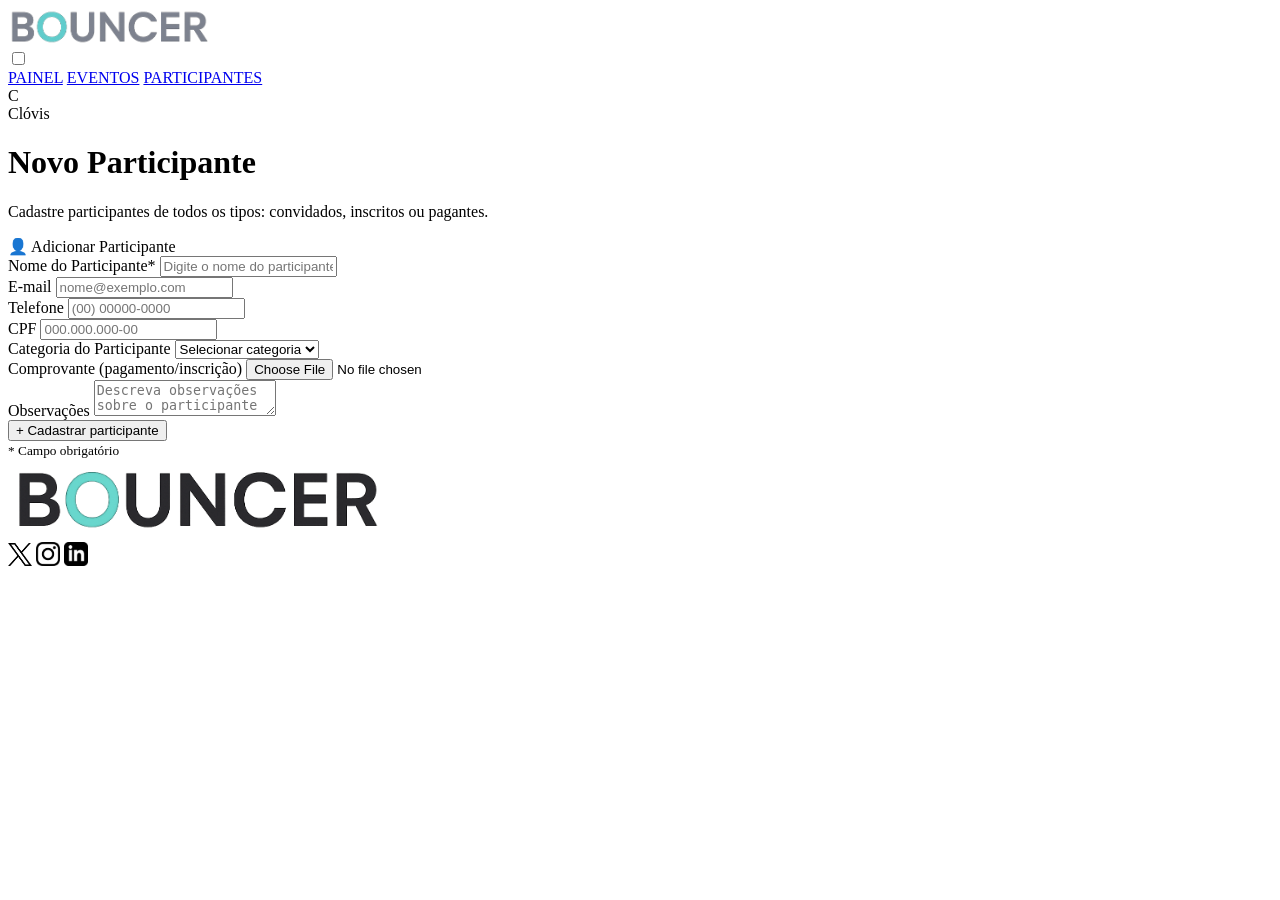
==== codigo-fonte/cadastro-participantes.html @ 35bc6ebd "Update cadastro-participantes.html" ====
<!DOCTYPE html>
<html lang="pt-BR">
<head>
  <meta charset="UTF-8">
  <meta name="viewport" content="width=device-width, initial-scale=1.0">
  <title>Novo Participante | BOUNCER</title>
  <!-- mantém o mesmo estilo visual do Novo Evento -->
  <link rel="stylesheet" href="./styles/cadastro-participante.css">
</head>
<body>
  <!-- NAVBAR -->
  <header class="topbar">
    <div class="logo">
      <img src="assets/logo-clara.png" width="200em" alt="BOUNCER">
    </div>

    <input type="checkbox" id="menu-toggle" class="menu-toggle">
    <label for="menu-toggle" class="hamburger">
      <span></span><span></span><span></span>
    </label>

    <nav class="nav-center">
      <a class="pill-btn" href="dashboard.html">PAINEL</a>
      <a class="pill-btn" href="novo-evento.html">EVENTOS</a>
      <a class="pill-btn" href="cadastro-participantes.html" aria-current="page">PARTICIPANTES</a>
    </nav>

    <div class="nav-right">
      <div class="profile">
        <div class="avatar">C</div>
        <div class="profile-name">Clóvis</div>
      </div>
    </div>
  </header>

  <!-- CONTEÚDO -->
  <main>
    <h1>Novo Participante</h1>
    <p class="subtitle">Cadastre participantes de todos os tipos: convidados, inscritos ou pagantes.</p>

    <div class="form-container">
      <div class="form-header">👤 Adicionar Participante</div>

      <!-- FORM -->
      <form id="form-participante">
        <div>
          <label for="nome">Nome do Participante*</label>
          <input id="nome" type="text" placeholder="Digite o nome do participante" required>
        </div>

        <div>
          <label for="email">E-mail</label>
          <input id="email" type="email" placeholder="nome@exemplo.com">
        </div>

        <div>
          <label for="telefone">Telefone</label>
          <input id="telefone" type="text" placeholder="(00) 00000-0000">
        </div>

        <div>
          <label for="cpf">CPF</label>
          <input id="cpf" type="text" placeholder="000.000.000-00">
        </div>

        <div>
          <label for="categoria">Categoria do Participante</label>
          <select id="categoria">
            <option value="" disabled selected>Selecionar categoria</option>
            <option>Convidado</option>
            <option>Inscrito</option>
            <option>Pagante</option>
            <option>VIP</option>
            <option>Equipe</option>
          </select>
        </div>

        <div>
          <label for="comprovante">Comprovante (pagamento/inscrição)</label>
          <input id="comprovante" type="file" accept="image/*,application/pdf">
        </div>

        <div class="descricao">
          <label for="observacoes">Observações</label>
          <textarea id="observacoes" placeholder="Descreva observações sobre o participante"></textarea>
        </div>

        <div class="btn-save">
          <button type="submit"> + Cadastrar participante</button>
        </div>
      </form>

      <small>* Campo obrigatório</small>
    </div>

    <div class="footer-space"></div>
  </main>

  <!-- RODAPÉ -->
  <footer class="footer">
    <img class="footer-logo" src="assets/logo-escura.png" alt="Bouncer Logo Escura" width="30%">
    <div class="footer-socials">
      <a href="https://x.com/"><img src="assets/x-logo.png" width="24" alt="X"></a>
      <a href="https://instagram.com/"><img src="assets/instagram-logo.png" width="24" alt="Instagram"></a>
      <a href="https://linkedin.com/"><img src="assets/linkedin-logo.png" width="24" alt="LinkedIn"></a>
    </div>
  </footer>

  <!-- Teste de carregamento -->
  <script>console.log("inline OK");</script>

  <!-- SCRIPT do LocalStorage (com caminho absoluto corrigido) -->
  <script src="cadastro-participantes.js?v=4"></script>
</body>
</html>
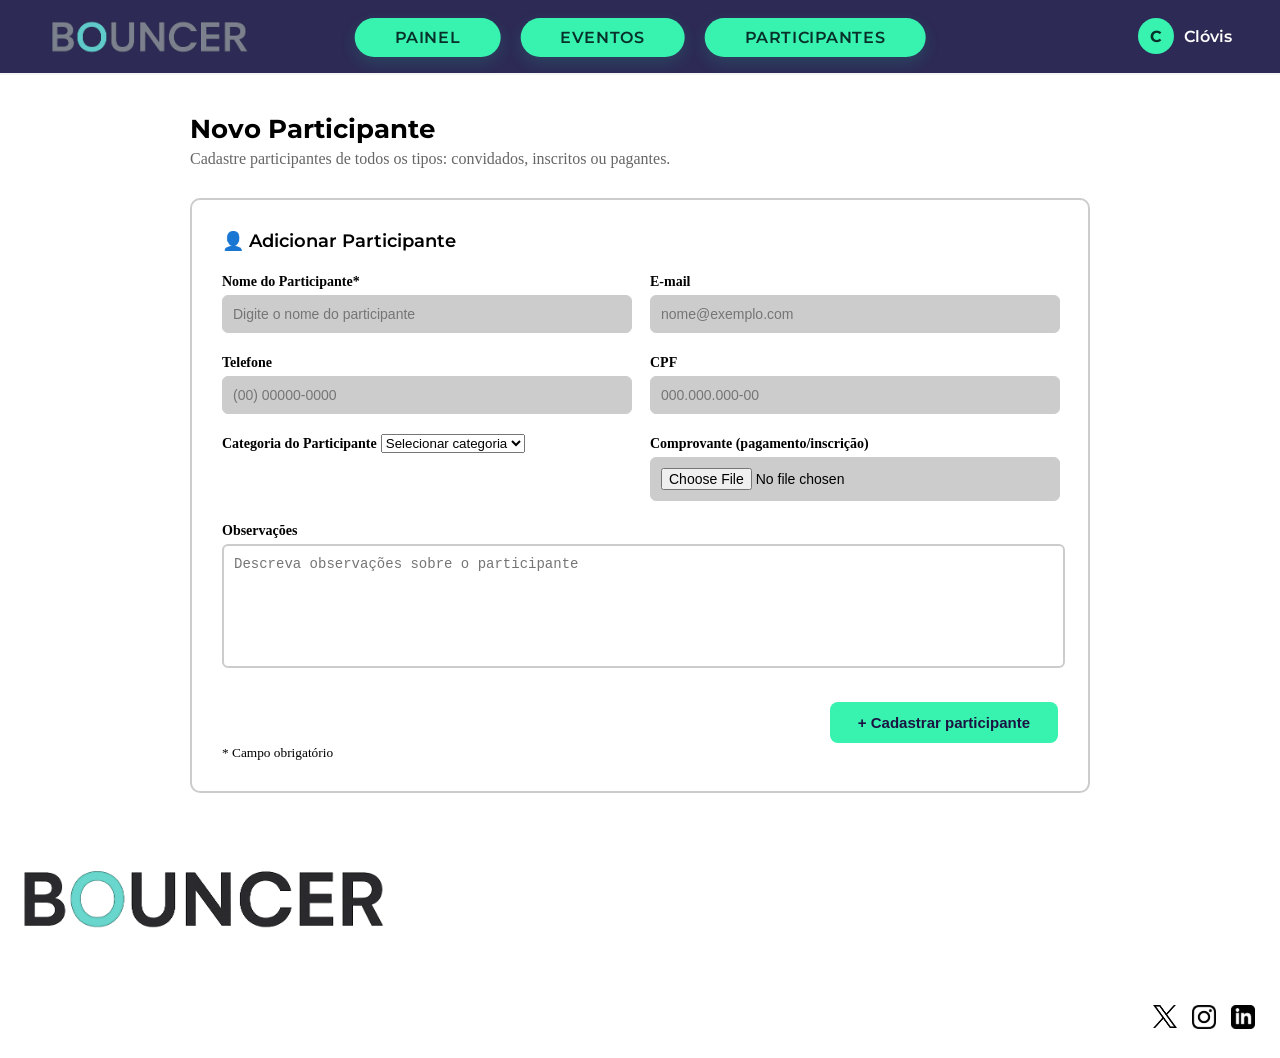
==== commit 1c187bbe: "Update cadastro-participantes.html" ====
--- a/codigo-fonte/cadastro-participantes.html
+++ b/codigo-fonte/cadastro-participantes.html
@@ -5,7 +5,7 @@
   <meta name="viewport" content="width=device-width, initial-scale=1.0">
   <title>Novo Participante | BOUNCER</title>
   <!-- mantém o mesmo estilo visual do Novo Evento -->
-  <link rel="stylesheet" href="./styles/cadastro-participante.css">
+  <link rel="stylesheet" href="./styles/cadastro-participantes.css">
 </head>
 <body>
   <!-- NAVBAR -->
--- a/codigo-fonte/styles/cadastro-participantes.css
+++ b/codigo-fonte/styles/cadastro-participantes.css
@@ -0,0 +1,302 @@
+@import url('https://fonts.googleapis.com/css2?family=Inter:ital,opsz,wght@0,14..32,100..900;1,14..32,100..900&family=Montserrat:ital,wght@0,100..900;1,100..900&display=swap');
+
+:root {
+  --cinza: #e6e6ee;
+  --preto: #121212;
+  --indigo: #2d2a55;
+  --velvet: #6c3fa4;
+  --mint: #38f2af;
+  --branco: #ffffff;
+  --mint-hover: #2ab985;
+  --light-text: #9aa0a8;
+
+  --titles: Montserrat;
+  --text: Inter;
+
+}
+
+/* ======== GERAL ======== */
+* {
+    margin: 0;
+    padding: 0%;
+}
+
+html, body {
+  height: 100%;
+  margin: 0;
+  display: flex;
+  flex-direction: column;
+}
+
+main{
+ flex: 1;
+}
+
+/* ======== NAVBAR ======== */
+.topbar{
+  background: var(--indigo);
+  color:var(--branco);
+  padding:18px 48px;
+  display:flex;
+  justify-content:space-between;
+  box-shadow: 0 2px 0 rgba(0,0,0,0.04);
+  font-family: var(--titles);
+}
+
+.logo img{
+  display:block;
+}
+
+.nav-center{
+  display:flex;
+  position: absolute;
+  left: 50%;
+  transform: translateX(-50%);
+  gap:20px;
+  align-items: center;
+}
+
+.pill-btn{
+  text-decoration: none;
+  background: var(--mint);
+  padding:10px 40px;
+  border-radius:28px;
+  font-weight:600;
+  color:#08302a;
+  border:none;
+  cursor:pointer;
+  box-shadow:0 6px 16px rgba(34,224,173,0.14);
+  transition:transform 0.12s ease, box-shadow 0.12s ease;
+  letter-spacing:0.6px;
+}
+.pill-btn:hover {transform:translateY(-2px); box-shadow:0 10px 20px rgba(34,224,173,0.16);}
+
+.nav-right{
+  display:flex;
+  align-items:center;
+  gap:14px;
+}
+.profile{
+  display:flex;
+  align-items:center;
+  gap:10px;
+  font-weight:600;
+}
+.avatar{
+  width:36px;
+  height:36px;
+  border-radius:50%;
+  background:var(--mint);
+  display:flex;
+  align-items:center;
+  justify-content:center;
+  color:#06302a;
+  font-weight:700;
+}
+
+/* ======== CONTEÚDO ======== */
+main {
+  max-width: 900px;
+  margin: 40px auto;
+  padding: 0 20px;
+}
+
+h1 {
+  font-size: 26px;
+  margin-bottom: 5px;
+  font-family: var(--titles);
+}
+
+.subtitle {
+  color: #666;
+  margin-bottom: 30px;
+  font-family: var(--text);
+}
+
+/* ======== FORMULÁRIO ======== */
+.form-container {
+  border: 2px solid #ccc;
+  border-radius: 10px;
+  padding: 30px;
+  
+}
+
+.form-header {
+  display: flex;
+  align-items: center;
+  gap: 10px;
+  font-weight: 600;
+  font-size: 18px;
+  margin-bottom: 20px;
+  font-family: var(--titles);
+  
+}
+
+form {
+  display: grid;
+  grid-template-columns: 1fr 1fr;
+  gap: 20px;
+}
+
+form label {
+  font-weight: 600;
+  font-size: 14px;
+  font-family: var(--text);
+  font-family: var(--text);
+}
+
+form input{
+  width: 95%;
+  padding: 10px;
+  margin-top: 5px;
+  border: 1px solid #ccc;
+  background-color: #ccc;
+  border-radius: 6px;
+  font-size: 14px;
+ 
+}
+
+form textarea {
+  width: 98%;
+  padding: 10px;
+  margin-top: 5px;
+  border: 2px solid #ccc;
+  border-radius: 6px;
+  font-size: 14px;
+  
+  }
+
+textarea {
+  height: 100px;
+  resize: none;
+}
+
+.descricao {
+  grid-column: span 2;
+}
+
+/* ======== BOTÃO ======== */
+.btn-save {
+  grid-column: span 2;
+  display: flex;
+  justify-content: flex-end;
+  margin-top: 10px;
+}
+
+.btn-save button {
+  background-color: var(--mint);
+  border: none;
+  padding: 12px 28px;
+  border-radius: 8px;
+  font-size: 15px;
+  font-weight: 600;
+  color: #1b1442;
+  cursor: pointer;
+  display: flex;
+  align-items: center;
+  gap: 8px;
+  transition: 0.2s;
+}
+
+.btn-save button:hover {
+  opacity: 0.85;
+  background-color: var(--mint-hover);
+}
+
+/* ======== RODAPÉ ======== */
+
+footer {
+  padding: 2% 0 0 1%;
+}
+
+.footer-socials {
+  display: flex;
+  justify-content: end;
+  gap: 15px;
+  padding: 5% 2% 2% 0;
+}
+
+/* ======== RESPONSIVIDADE ======== */
+@media (max-width:1000px){
+  .grid {grid-template-columns: repeat(auto-fit, minmax(260px, 1fr));;}
+  .lower {grid-template-columns:1fr;}
+}
+
+.hamburger {
+  display: none;
+  flex-direction: column;
+  justify-content: space-between;
+  width: 30px;
+  height: 25px;
+  cursor: pointer;
+  position: relative;
+  z-index: 10;
+}
+
+.hamburger span {
+  display: block;
+  height: 3px;
+  width: 100%;
+  background: var(--mint);
+  border-radius: 3px;
+  transition: all 0.3s ease;
+}
+
+.menu-toggle {
+  display: none;
+}
+
+@media (max-width: 768px) {
+
+  .footer-spacer {height: 20px;}
+  .logo {
+    display: none;
+  }
+
+  .hamburger {
+    display: flex;
+  }
+
+  .nav-center {
+    position: absolute;
+    top: 70px;
+    left: 0;
+    right: 0;
+    background: var(--indigo);
+    flex-direction: column;
+    align-items: center;
+    gap: 20px;
+    padding: 0;
+    overflow: hidden;
+    max-height: 0;
+    opacity: 0;
+    transform: translateY(-10px);
+    transition: all 0.35s ease;
+  }
+
+  .menu-toggle:checked ~ .nav-center {
+    max-height: 250px;
+    padding: 20px 0;
+    opacity: 1;
+    transform: translateY(0);
+  }
+
+  .menu-toggle:checked + .hamburger span:nth-child(1) {
+    transform: rotate(45deg) translateY(15px);
+  }
+  .menu-toggle:checked + .hamburger span:nth-child(2) {
+    opacity: 0;
+  }
+  .menu-toggle:checked + .hamburger span:nth-child(3) {
+    transform: rotate(-45deg) translateY(-15px);
+  }
+
+  .nav-right {
+    margin-left: auto;
+  }
+
+  .topbar {
+    padding: 16px 18px;
+
+}
+}
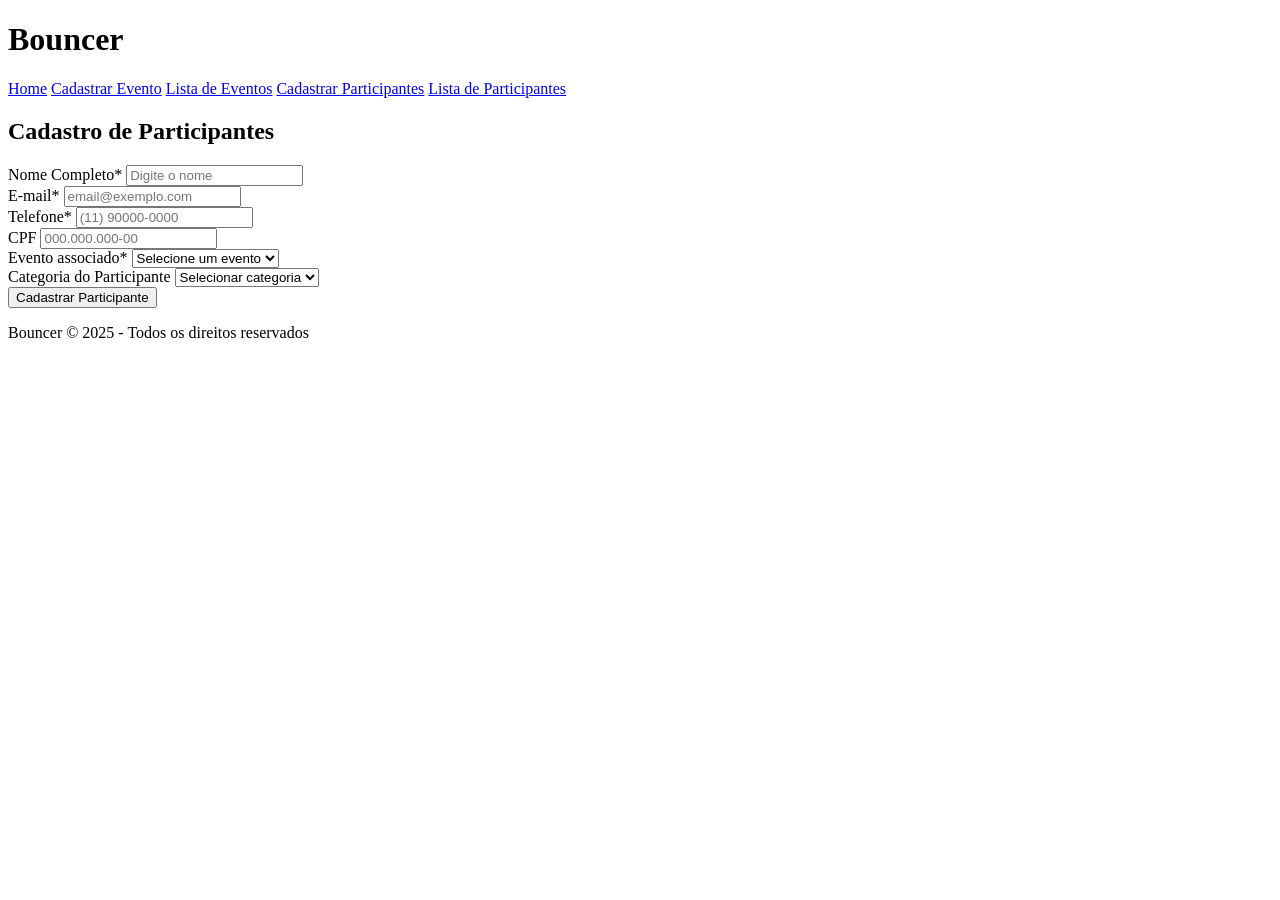
==== commit 86ecd687: "Update cadastro-participantes.html" ====
--- a/codigo-fonte/cadastro-participantes.html
+++ b/codigo-fonte/cadastro-participantes.html
@@ -1,66 +1,59 @@
 <!DOCTYPE html>
-<html lang="pt-BR">
+<html lang="pt-br">
+
 <head>
   <meta charset="UTF-8">
+  <meta http-equiv="X-UA-Compatible" content="IE=edge">
   <meta name="viewport" content="width=device-width, initial-scale=1.0">
-  <title>Novo Participante | BOUNCER</title>
-  <!-- mantém o mesmo estilo visual do Novo Evento -->
-  <link rel="stylesheet" href="./styles/cadastro-participantes.css">
+  <title>Bouncer - Cadastro de Participantes</title>
+  <link rel="stylesheet" href="./styles/cadastro-participantes-styles.css">
 </head>
+
 <body>
-  <!-- NAVBAR -->
-  <header class="topbar">
-    <div class="logo">
-      <img src="assets/logo-clara.png" width="200em" alt="BOUNCER">
-    </div>
 
-    <input type="checkbox" id="menu-toggle" class="menu-toggle">
-    <label for="menu-toggle" class="hamburger">
-      <span></span><span></span><span></span>
-    </label>
-
-    <nav class="nav-center">
-      <a class="pill-btn" href="dashboard.html">PAINEL</a>
-      <a class="pill-btn" href="novo-evento.html">EVENTOS</a>
-      <a class="pill-btn" href="cadastro-participantes.html" aria-current="page">PARTICIPANTES</a>
+  <header>
+    <h1>Bouncer</h1>
+    <nav>
+      <a href="index.html">Home</a>
+      <a href="novo-evento.html">Cadastrar Evento</a>
+      <a href="lista-eventos.html">Lista de Eventos</a>
+      <a href="cadastro-participantes.html" class="active">Cadastrar Participantes</a>
+      <a href="lista-participantes.html">Lista de Participantes</a>
     </nav>
-
-    <div class="nav-right">
-      <div class="profile">
-        <div class="avatar">C</div>
-        <div class="profile-name">Clóvis</div>
-      </div>
-    </div>
   </header>
 
-  <!-- CONTEÚDO -->
   <main>
-    <h1>Novo Participante</h1>
-    <p class="subtitle">Cadastre participantes de todos os tipos: convidados, inscritos ou pagantes.</p>
+    <section class="form-container">
+      <h2>Cadastro de Participantes</h2>
 
-    <div class="form-container">
-      <div class="form-header">👤 Adicionar Participante</div>
-
-      <!-- FORM -->
       <form id="form-participante">
+        
         <div>
-          <label for="nome">Nome do Participante*</label>
-          <input id="nome" type="text" placeholder="Digite o nome do participante" required>
+          <label for="nome">Nome Completo*</label>
+          <input id="nome" type="text" placeholder="Digite o nome" required>
         </div>
 
         <div>
-          <label for="email">E-mail</label>
-          <input id="email" type="email" placeholder="nome@exemplo.com">
+          <label for="email">E-mail*</label>
+          <input id="email" type="email" placeholder="email@exemplo.com" required>
         </div>
 
         <div>
-          <label for="telefone">Telefone</label>
-          <input id="telefone" type="text" placeholder="(00) 00000-0000">
+          <label for="telefone">Telefone*</label>
+          <input id="telefone" type="tel" placeholder="(11) 90000-0000" required>
         </div>
 
         <div>
           <label for="cpf">CPF</label>
           <input id="cpf" type="text" placeholder="000.000.000-00">
+        </div>
+
+        <!-- 🔥 CAMPO DE EVENTO ADICIONADO AQUI -->
+        <div>
+          <label for="evento">Evento associado*</label>
+          <select id="evento" required>
+            <option value="" disabled selected>Selecione um evento</option>
+          </select>
         </div>
 
         <div>
@@ -75,41 +68,16 @@
           </select>
         </div>
 
-        <div>
-          <label for="comprovante">Comprovante (pagamento/inscrição)</label>
-          <input id="comprovante" type="file" accept="image/*,application/pdf">
-        </div>
-
-        <div class="descricao">
-          <label for="observacoes">Observações</label>
-          <textarea id="observacoes" placeholder="Descreva observações sobre o participante"></textarea>
-        </div>
-
-        <div class="btn-save">
-          <button type="submit"> + Cadastrar participante</button>
-        </div>
+        <button type="submit" class="btn">Cadastrar Participante</button>
       </form>
-
-      <small>* Campo obrigatório</small>
-    </div>
-
-    <div class="footer-space"></div>
+    </section>
   </main>
 
-  <!-- RODAPÉ -->
-  <footer class="footer">
-    <img class="footer-logo" src="assets/logo-escura.png" alt="Bouncer Logo Escura" width="30%">
-    <div class="footer-socials">
-      <a href="https://x.com/"><img src="assets/x-logo.png" width="24" alt="X"></a>
-      <a href="https://instagram.com/"><img src="assets/instagram-logo.png" width="24" alt="Instagram"></a>
-      <a href="https://linkedin.com/"><img src="assets/linkedin-logo.png" width="24" alt="LinkedIn"></a>
-    </div>
+  <footer>
+    <p>Bouncer © 2025 - Todos os direitos reservados</p>
   </footer>
 
-  <!-- Teste de carregamento -->
-  <script>console.log("inline OK");</script>
+  <script src="./scripts/cadastro-participantes.js"></script>
+</body>
 
-  <!-- SCRIPT do LocalStorage (com caminho absoluto corrigido) -->
-  <script src="cadastro-participantes.js?v=4"></script>
-</body>
 </html>
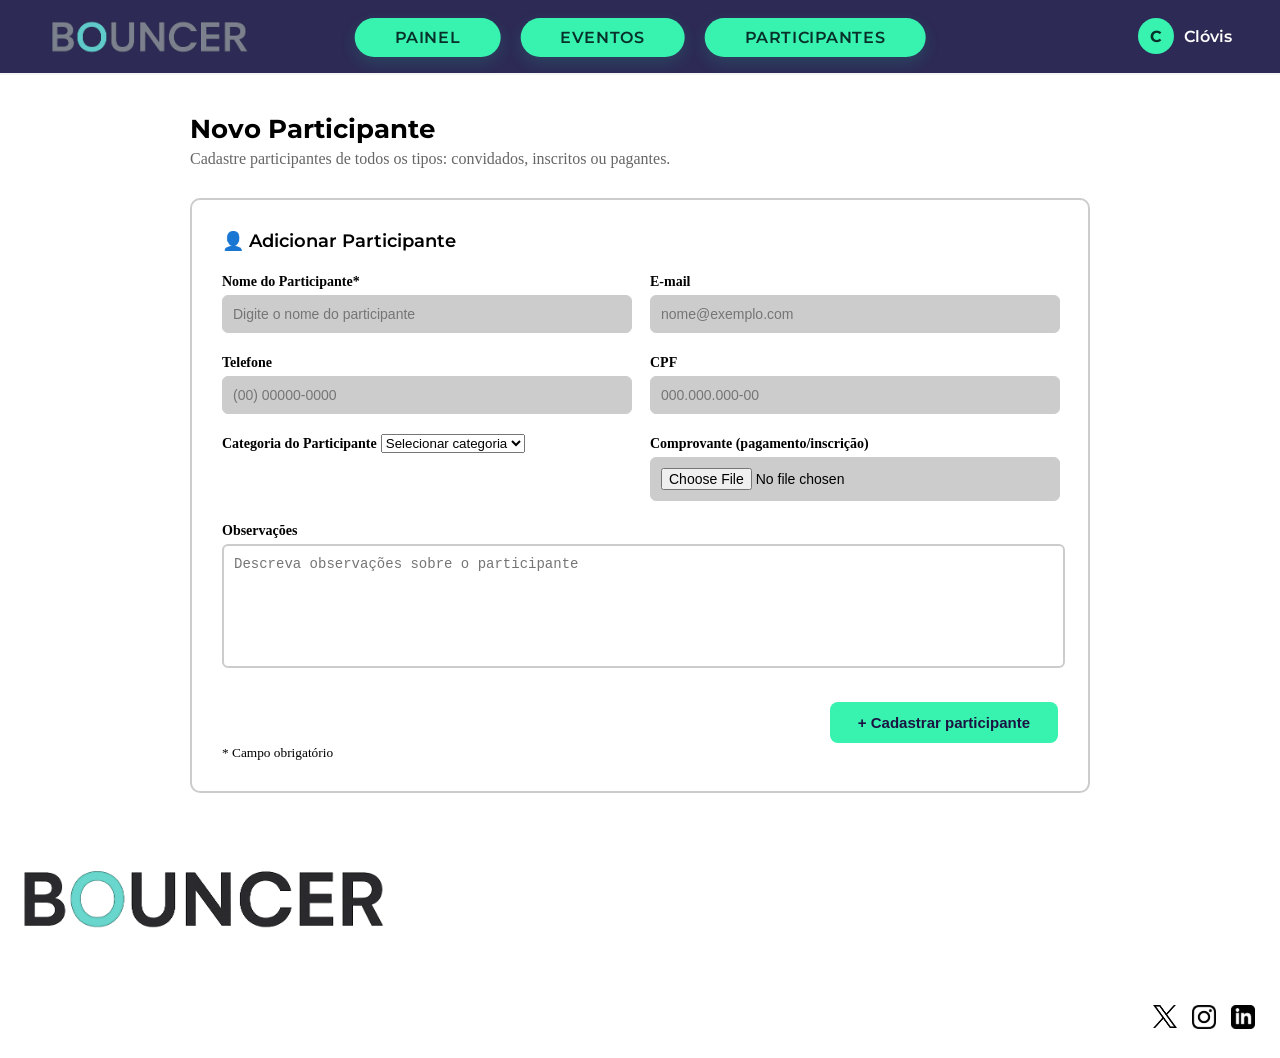
==== commit 7e8bfe5e: "Update cadastro-participantes.html" ====
--- a/codigo-fonte/cadastro-participantes.html
+++ b/codigo-fonte/cadastro-participantes.html
@@ -1,59 +1,66 @@
 <!DOCTYPE html>
-<html lang="pt-br">
-
+<html lang="pt-BR">
 <head>
   <meta charset="UTF-8">
-  <meta http-equiv="X-UA-Compatible" content="IE=edge">
   <meta name="viewport" content="width=device-width, initial-scale=1.0">
-  <title>Bouncer - Cadastro de Participantes</title>
-  <link rel="stylesheet" href="./styles/cadastro-participantes-styles.css">
+  <title>Novo Participante | BOUNCER</title>
+  <!-- mantém o mesmo estilo visual do Novo Evento -->
+  <link rel="stylesheet" href="./styles/cadastro-participantes.css">
 </head>
+<body>
+  <!-- NAVBAR -->
+  <header class="topbar">
+    <div class="logo">
+      <img src="assets/logo-clara.png" width="200em" alt="BOUNCER">
+    </div>
 
-<body>
+    <input type="checkbox" id="menu-toggle" class="menu-toggle">
+    <label for="menu-toggle" class="hamburger">
+      <span></span><span></span><span></span>
+    </label>
 
-  <header>
-    <h1>Bouncer</h1>
-    <nav>
-      <a href="index.html">Home</a>
-      <a href="novo-evento.html">Cadastrar Evento</a>
-      <a href="lista-eventos.html">Lista de Eventos</a>
-      <a href="cadastro-participantes.html" class="active">Cadastrar Participantes</a>
-      <a href="lista-participantes.html">Lista de Participantes</a>
+    <nav class="nav-center">
+      <a class="pill-btn" href="dashboard.html">PAINEL</a>
+      <a class="pill-btn" href="novo-evento.html">EVENTOS</a>
+      <a class="pill-btn" href="cadastro-participantes.html" aria-current="page">PARTICIPANTES</a>
     </nav>
+
+    <div class="nav-right">
+      <div class="profile">
+        <div class="avatar">C</div>
+        <div class="profile-name">Clóvis</div>
+      </div>
+    </div>
   </header>
 
+  <!-- CONTEÚDO -->
   <main>
-    <section class="form-container">
-      <h2>Cadastro de Participantes</h2>
+    <h1>Novo Participante</h1>
+    <p class="subtitle">Cadastre participantes de todos os tipos: convidados, inscritos ou pagantes.</p>
 
-      <form id="form-participante">
-        
+    <div class="form-container">
+      <div class="form-header">👤 Adicionar Participante</div>
+
+      <!-- FORM -->
+      <form id="form-participante" action="#" onsubmit="return false;" novalidate>
         <div>
-          <label for="nome">Nome Completo*</label>
-          <input id="nome" type="text" placeholder="Digite o nome" required>
+          <label for="nome">Nome do Participante*</label>
+          <input id="nome" type="text" placeholder="Digite o nome do participante" required>
         </div>
 
         <div>
-          <label for="email">E-mail*</label>
-          <input id="email" type="email" placeholder="email@exemplo.com" required>
+          <label for="email">E-mail</label>
+          <input id="email" type="email" placeholder="nome@exemplo.com">
         </div>
 
         <div>
-          <label for="telefone">Telefone*</label>
-          <input id="telefone" type="tel" placeholder="(11) 90000-0000" required>
+          <label for="telefone">Telefone</label>
+          <input id="telefone" type="text" placeholder="(00) 00000-0000">
         </div>
 
         <div>
           <label for="cpf">CPF</label>
           <input id="cpf" type="text" placeholder="000.000.000-00">
-        </div>
-
-        <!-- 🔥 CAMPO DE EVENTO ADICIONADO AQUI -->
-        <div>
-          <label for="evento">Evento associado*</label>
-          <select id="evento" required>
-            <option value="" disabled selected>Selecione um evento</option>
-          </select>
         </div>
 
         <div>
@@ -68,16 +75,41 @@
           </select>
         </div>
 
-        <button type="submit" class="btn">Cadastrar Participante</button>
+        <div>
+          <label for="comprovante">Comprovante (pagamento/inscrição)</label>
+          <input id="comprovante" type="file" accept="image/*,application/pdf">
+        </div>
+
+        <div class="descricao">
+          <label for="observacoes">Observações</label>
+          <textarea id="observacoes" placeholder="Descreva observações sobre o participante"></textarea>
+        </div>
+
+        <div class="btn-save">
+          <button type="submit"> + Cadastrar participante</button>
+        </div>
       </form>
-    </section>
+
+      <small>* Campo obrigatório</small>
+    </div>
+
+    <div class="footer-space"></div>
   </main>
 
-  <footer>
-    <p>Bouncer © 2025 - Todos os direitos reservados</p>
+  <!-- RODAPÉ -->
+  <footer class="footer">
+    <img class="footer-logo" src="assets/logo-escura.png" alt="Bouncer Logo Escura" width="30%">
+    <div class="footer-socials">
+      <a href="https://x.com/"><img src="assets/x-logo.png" width="24" alt="X"></a>
+      <a href="https://instagram.com/"><img src="assets/instagram-logo.png" width="24" alt="Instagram"></a>
+      <a href="https://linkedin.com/"><img src="assets/linkedin-logo.png" width="24" alt="LinkedIn"></a>
+    </div>
   </footer>
 
-  <script src="./scripts/cadastro-participantes.js"></script>
+  <!-- Teste de carregamento -->
+  <script>console.log("inline OK");</script>
+
+  <!-- SCRIPT do LocalStorage -->
+  <script src="cadastro-participantes.js?v=5"></script>
 </body>
-
 </html>
--- a/codigo-fonte/styles/cadastro-participantes.css
+++ b/codigo-fonte/styles/cadastro-participantes.css
@@ -0,0 +1,302 @@
+@import url('https://fonts.googleapis.com/css2?family=Inter:ital,opsz,wght@0,14..32,100..900;1,14..32,100..900&family=Montserrat:ital,wght@0,100..900;1,100..900&display=swap');
+
+:root {
+  --cinza: #e6e6ee;
+  --preto: #121212;
+  --indigo: #2d2a55;
+  --velvet: #6c3fa4;
+  --mint: #38f2af;
+  --branco: #ffffff;
+  --mint-hover: #2ab985;
+  --light-text: #9aa0a8;
+
+  --titles: Montserrat;
+  --text: Inter;
+
+}
+
+/* ======== GERAL ======== */
+* {
+    margin: 0;
+    padding: 0%;
+}
+
+html, body {
+  height: 100%;
+  margin: 0;
+  display: flex;
+  flex-direction: column;
+}
+
+main{
+ flex: 1;
+}
+
+/* ======== NAVBAR ======== */
+.topbar{
+  background: var(--indigo);
+  color:var(--branco);
+  padding:18px 48px;
+  display:flex;
+  justify-content:space-between;
+  box-shadow: 0 2px 0 rgba(0,0,0,0.04);
+  font-family: var(--titles);
+}
+
+.logo img{
+  display:block;
+}
+
+.nav-center{
+  display:flex;
+  position: absolute;
+  left: 50%;
+  transform: translateX(-50%);
+  gap:20px;
+  align-items: center;
+}
+
+.pill-btn{
+  text-decoration: none;
+  background: var(--mint);
+  padding:10px 40px;
+  border-radius:28px;
+  font-weight:600;
+  color:#08302a;
+  border:none;
+  cursor:pointer;
+  box-shadow:0 6px 16px rgba(34,224,173,0.14);
+  transition:transform 0.12s ease, box-shadow 0.12s ease;
+  letter-spacing:0.6px;
+}
+.pill-btn:hover {transform:translateY(-2px); box-shadow:0 10px 20px rgba(34,224,173,0.16);}
+
+.nav-right{
+  display:flex;
+  align-items:center;
+  gap:14px;
+}
+.profile{
+  display:flex;
+  align-items:center;
+  gap:10px;
+  font-weight:600;
+}
+.avatar{
+  width:36px;
+  height:36px;
+  border-radius:50%;
+  background:var(--mint);
+  display:flex;
+  align-items:center;
+  justify-content:center;
+  color:#06302a;
+  font-weight:700;
+}
+
+/* ======== CONTEÚDO ======== */
+main {
+  max-width: 900px;
+  margin: 40px auto;
+  padding: 0 20px;
+}
+
+h1 {
+  font-size: 26px;
+  margin-bottom: 5px;
+  font-family: var(--titles);
+}
+
+.subtitle {
+  color: #666;
+  margin-bottom: 30px;
+  font-family: var(--text);
+}
+
+/* ======== FORMULÁRIO ======== */
+.form-container {
+  border: 2px solid #ccc;
+  border-radius: 10px;
+  padding: 30px;
+  
+}
+
+.form-header {
+  display: flex;
+  align-items: center;
+  gap: 10px;
+  font-weight: 600;
+  font-size: 18px;
+  margin-bottom: 20px;
+  font-family: var(--titles);
+  
+}
+
+form {
+  display: grid;
+  grid-template-columns: 1fr 1fr;
+  gap: 20px;
+}
+
+form label {
+  font-weight: 600;
+  font-size: 14px;
+  font-family: var(--text);
+  font-family: var(--text);
+}
+
+form input{
+  width: 95%;
+  padding: 10px;
+  margin-top: 5px;
+  border: 1px solid #ccc;
+  background-color: #ccc;
+  border-radius: 6px;
+  font-size: 14px;
+ 
+}
+
+form textarea {
+  width: 98%;
+  padding: 10px;
+  margin-top: 5px;
+  border: 2px solid #ccc;
+  border-radius: 6px;
+  font-size: 14px;
+  
+  }
+
+textarea {
+  height: 100px;
+  resize: none;
+}
+
+.descricao {
+  grid-column: span 2;
+}
+
+/* ======== BOTÃO ======== */
+.btn-save {
+  grid-column: span 2;
+  display: flex;
+  justify-content: flex-end;
+  margin-top: 10px;
+}
+
+.btn-save button {
+  background-color: var(--mint);
+  border: none;
+  padding: 12px 28px;
+  border-radius: 8px;
+  font-size: 15px;
+  font-weight: 600;
+  color: #1b1442;
+  cursor: pointer;
+  display: flex;
+  align-items: center;
+  gap: 8px;
+  transition: 0.2s;
+}
+
+.btn-save button:hover {
+  opacity: 0.85;
+  background-color: var(--mint-hover);
+}
+
+/* ======== RODAPÉ ======== */
+
+footer {
+  padding: 2% 0 0 1%;
+}
+
+.footer-socials {
+  display: flex;
+  justify-content: end;
+  gap: 15px;
+  padding: 5% 2% 2% 0;
+}
+
+/* ======== RESPONSIVIDADE ======== */
+@media (max-width:1000px){
+  .grid {grid-template-columns: repeat(auto-fit, minmax(260px, 1fr));;}
+  .lower {grid-template-columns:1fr;}
+}
+
+.hamburger {
+  display: none;
+  flex-direction: column;
+  justify-content: space-between;
+  width: 30px;
+  height: 25px;
+  cursor: pointer;
+  position: relative;
+  z-index: 10;
+}
+
+.hamburger span {
+  display: block;
+  height: 3px;
+  width: 100%;
+  background: var(--mint);
+  border-radius: 3px;
+  transition: all 0.3s ease;
+}
+
+.menu-toggle {
+  display: none;
+}
+
+@media (max-width: 768px) {
+
+  .footer-spacer {height: 20px;}
+  .logo {
+    display: none;
+  }
+
+  .hamburger {
+    display: flex;
+  }
+
+  .nav-center {
+    position: absolute;
+    top: 70px;
+    left: 0;
+    right: 0;
+    background: var(--indigo);
+    flex-direction: column;
+    align-items: center;
+    gap: 20px;
+    padding: 0;
+    overflow: hidden;
+    max-height: 0;
+    opacity: 0;
+    transform: translateY(-10px);
+    transition: all 0.35s ease;
+  }
+
+  .menu-toggle:checked ~ .nav-center {
+    max-height: 250px;
+    padding: 20px 0;
+    opacity: 1;
+    transform: translateY(0);
+  }
+
+  .menu-toggle:checked + .hamburger span:nth-child(1) {
+    transform: rotate(45deg) translateY(15px);
+  }
+  .menu-toggle:checked + .hamburger span:nth-child(2) {
+    opacity: 0;
+  }
+  .menu-toggle:checked + .hamburger span:nth-child(3) {
+    transform: rotate(-45deg) translateY(-15px);
+  }
+
+  .nav-right {
+    margin-left: auto;
+  }
+
+  .topbar {
+    padding: 16px 18px;
+
+}
+}
